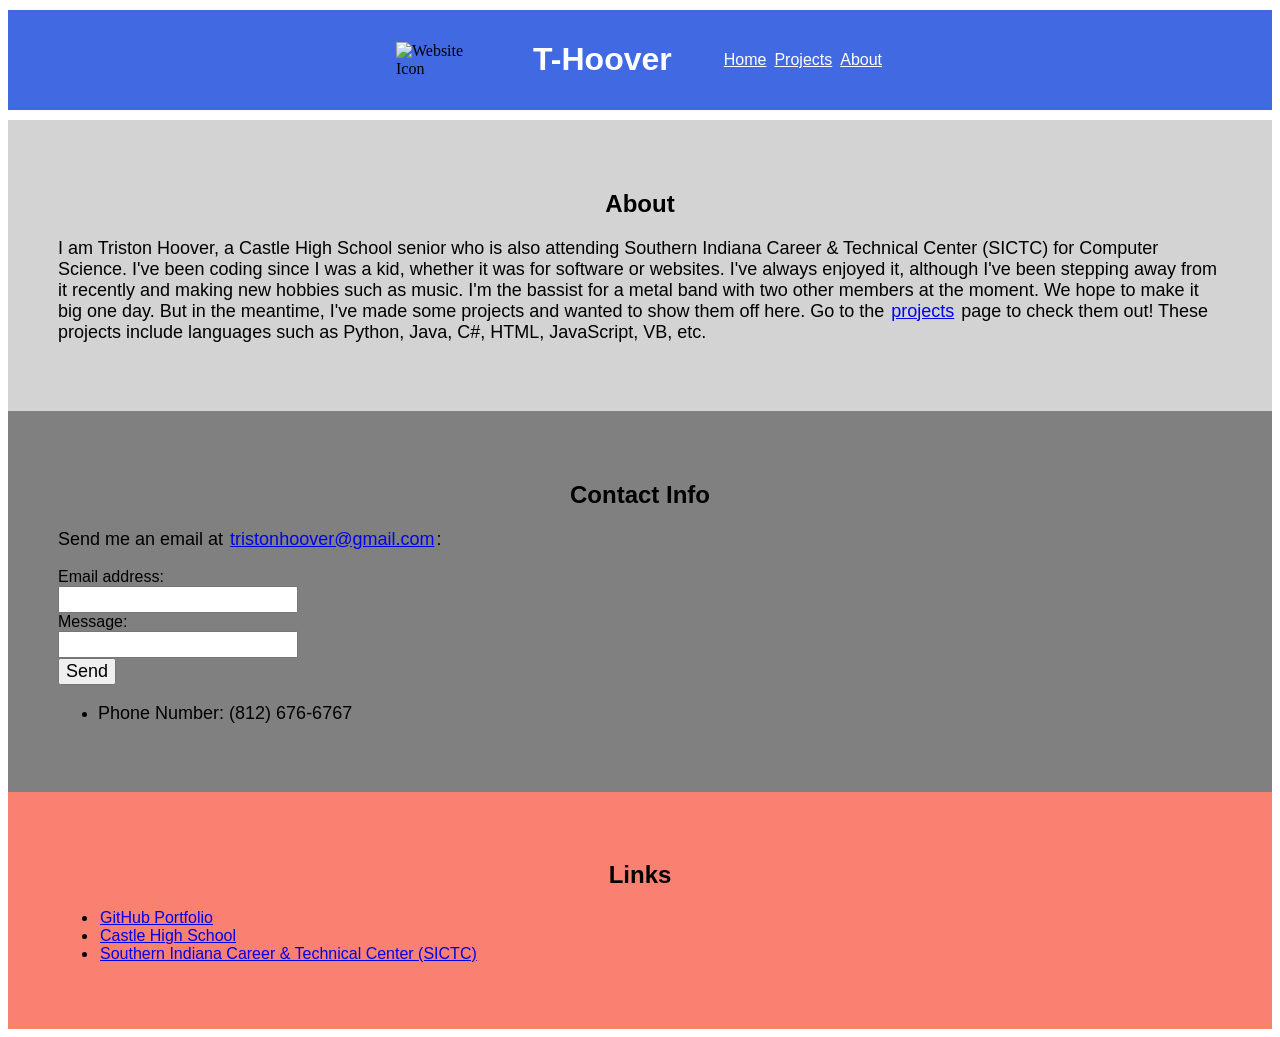
==== about.html @ cafb483c "Rev 1" ====
<!DOCTYPE html>
<html lang="en">
<head>
    <meta charset="utf-8">
    <title>T-Hoover - About</title>
    <link rel="stylesheet" href="style.css">
</head>
<body>
    <header>
        <img src="https://icons.iconarchive.com/icons/youthedesigner/digitally-painted/512/computer-icon.png" alt="Website Icon" width="7%" height="7%">
        <h1>T-Hoover</h1>
        <nav>
            <a href="index.html" style="color:white">Home</a>
            <a href="projects.html" style="color:white">Projects</a>
            <a href="about.html" style="color:white">About</a>
        </nav>
    </header>
    <div style="background-color: lightgray; padding: 50px;">
        <h2 style="text-align: center;">About</h2>
        <p>I am Triston Hoover, a Castle High School senior who is also attending Southern Indiana Career & Technical Center (SICTC) for Computer Science. I've been coding since I was a kid, whether it was for software or websites. I've always enjoyed it, although I've been stepping away from it recently and making new hobbies such as music. I'm the bassist for a metal band with two other members at the moment. We hope to make it big one day. But in the meantime, I've made some projects and wanted to show them off here. Go to the <a href="projects.html">projects</a> page to check them out! These projects include languages such as Python, Java, C#, HTML, JavaScript, VB, etc.</p>
    </div>
    <div style="background-color: gray; padding: 50px;">
        <h2 style="text-align: center;">Contact Info</h2>
        <!-- form help from https://www.w3schools.com/html/html_forms.asp -->
         <p>Send me an email at <a href="https://mailto:tristonhoover@gmail.com" target="_blank">tristonhoover@gmail.com</a>:</p>
        <form>
            <label for="fname">Email address:</label><br>
            <input type="email" id="email_input" name="email_input"><br>
            <label for="lname">Message:</label><br>
            <input type="text" id="message_input" name="message_input"><br>
            <input type="button" value="Send">
        </form>
        <ul>
            <li><p>Phone Number: (812) 676-6767</p></li>
        </ul>
    </div>
    <div style="background-color: salmon; padding: 50px;">
        <h2 style="text-align: center;">Links</h2>
        <ul>
            <li><a href="https://github.com/TristonAHoover/Portfolio" target="_blank">GitHub Portfolio</a></li>
            <li><a href="https://castle.warrick.k12.in.us/" target="_blank">Castle High School</a></li>
            <li><a href="https://sictc.evscschools.com/" target="_blank">Southern Indiana Career & Technical Center (SICTC)</a></li>
        </ul>
    </div>
</body>
</html>
---- style.css ----
h1{
    font-family: 'Franklin Gothic Medium', 'Arial Narrow', Arial, sans-serif;
    color: white;
}
h2{
    font-family: 'Franklin Gothic Medium', 'Arial Narrow', Arial, sans-serif;
}
h3{
    font-family: 'Franklin Gothic Medium', 'Arial Narrow', Arial, sans-serif;
}
h4{
    font-family: 'Franklin Gothic Medium', 'Arial Narrow', Arial, sans-serif;
}
h5{
    font-family: 'Franklin Gothic Medium', 'Arial Narrow', Arial, sans-serif;
}
h6{
    font-family: 'Franklin Gothic Medium', 'Arial Narrow', Arial, sans-serif;
}
p{
    font-size: large;
    font-family: 'Franklin Gothic Medium', 'Arial Narrow', Arial, sans-serif;
}
a{
    padding: 2px;
    font-family: 'Franklin Gothic Medium', 'Arial Narrow', Arial, sans-serif;
}
table{
    font-family: 'Franklin Gothic Medium', 'Arial Narrow', Arial, sans-serif;
    border-collapse: collapse;
}
form{
    font-family: 'Franklin Gothic Medium', 'Arial Narrow', Arial, sans-serif;
    border-collapse: collapse;
}
input{
    font-family: 'Franklin Gothic Medium', 'Arial Narrow', Arial, sans-serif;
    font-size: large;
}
header{
    display: flex;
    justify-content: center;
    align-items: center;
    margin-top: 10px;
    margin-bottom: 10px;
    padding: 10px;
    gap: 50px;
    background-color: royalblue;
}
th{
        border: 1px solid black;
        padding: 10px;
        text-align: center;
        background-color: white;
}
td{
        border: 1px solid black;
        padding: 10px;
        text-align: center;
        background-color: white;
}
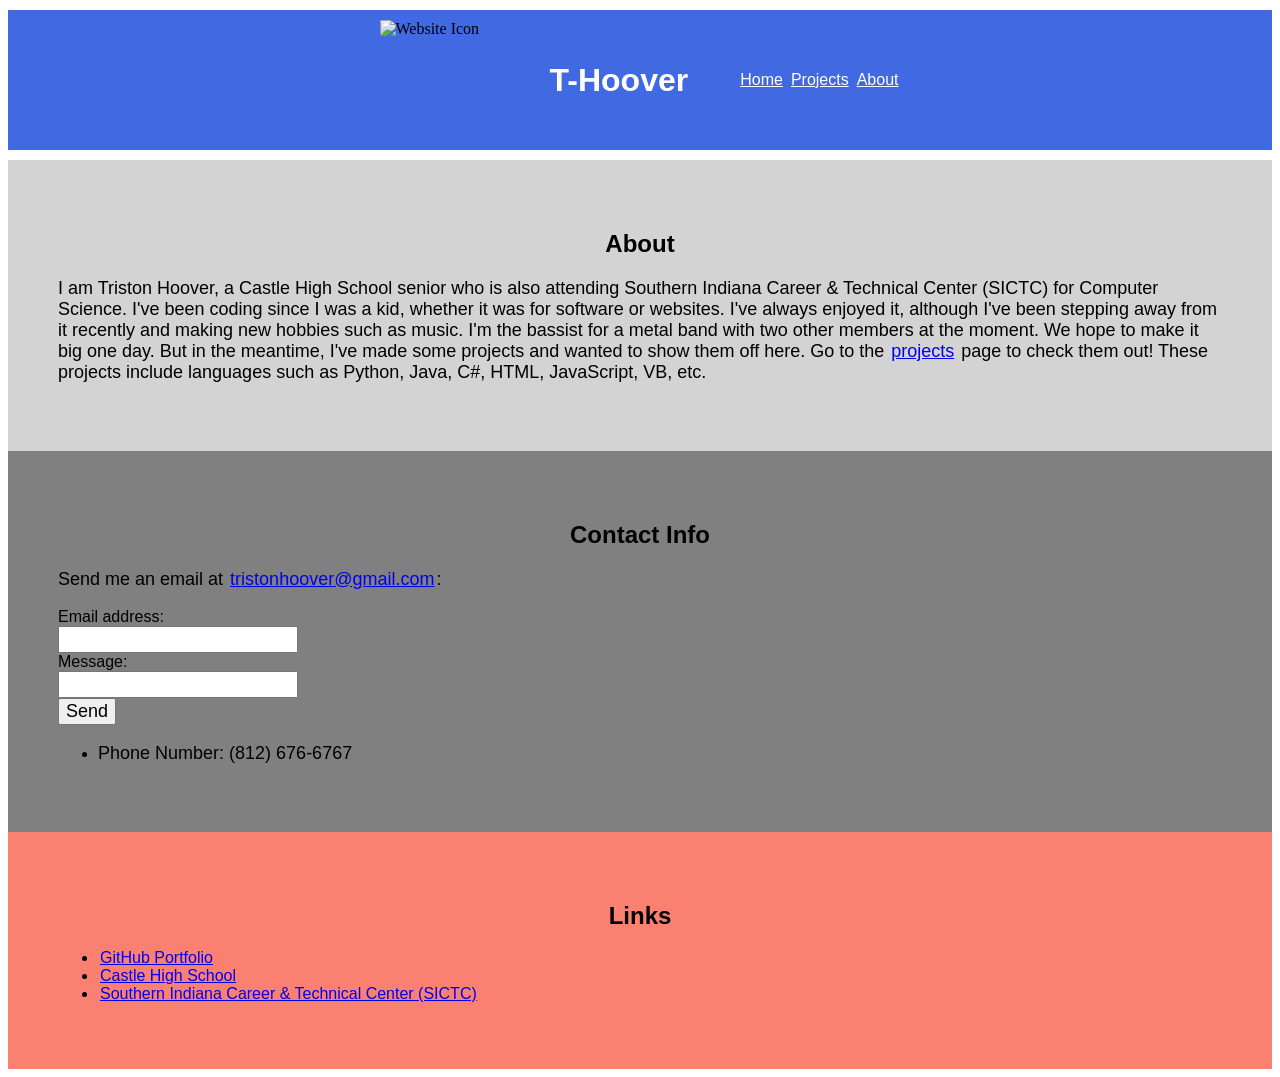
==== commit ac6566fc: "Rev 3" ====
--- a/about.html
+++ b/about.html
@@ -7,7 +7,7 @@
 </head>
 <body>
     <header>
-        <img src="https://icons.iconarchive.com/icons/youthedesigner/digitally-painted/512/computer-icon.png" alt="Website Icon" width="7%" height="7%">
+        <img src="https://icons.iconarchive.com/icons/youthedesigner/digitally-painted/512/computer-icon.png" alt="Website Icon" width="120" height="120">
         <h1>T-Hoover</h1>
         <nav>
             <a href="index.html" style="color:white">Home</a>
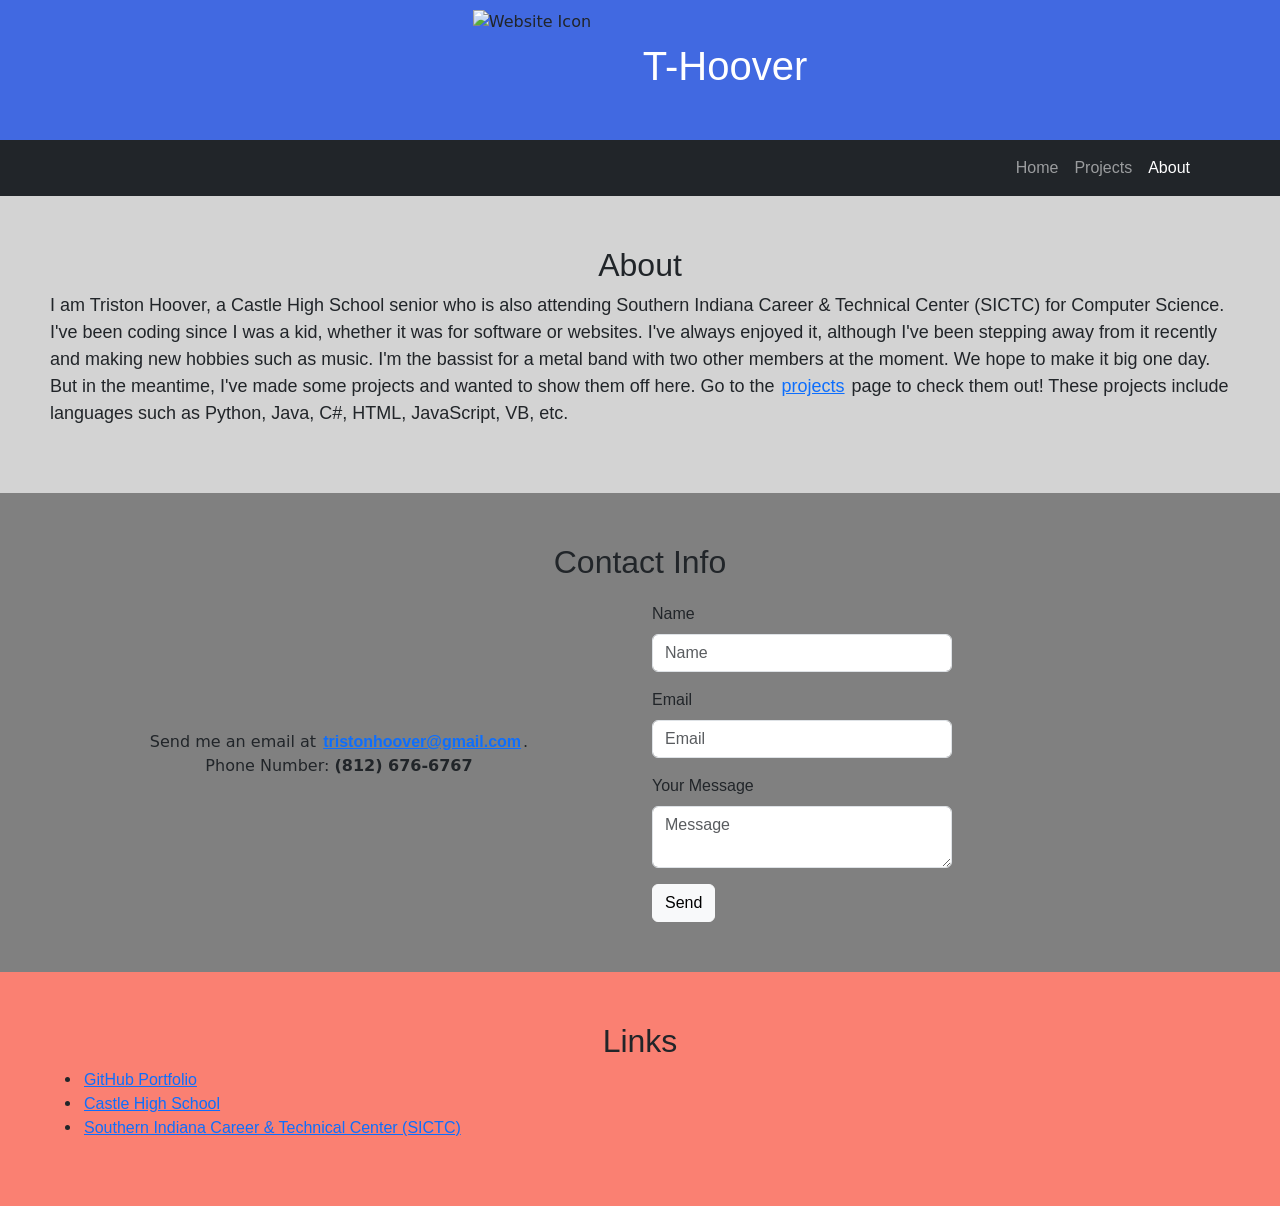
==== commit a852a92e: "Final Rev" ====
--- a/about.html
+++ b/about.html
@@ -1,46 +1,145 @@
 <!DOCTYPE html>
 <html lang="en">
+
 <head>
     <meta charset="utf-8">
     <title>T-Hoover - About</title>
+    <meta name="description" content="Learn more about me and find out how to get in touch.">
+    <link href="https://cdn.jsdelivr.net/npm/bootstrap@5.3.8/dist/css/bootstrap.min.css" rel="stylesheet">
     <link rel="stylesheet" href="style.css">
 </head>
+
 <body>
     <header>
-        <img src="https://icons.iconarchive.com/icons/youthedesigner/digitally-painted/512/computer-icon.png" alt="Website Icon" width="120" height="120">
-        <h1>T-Hoover</h1>
-        <nav>
-            <a href="index.html" style="color:white">Home</a>
-            <a href="projects.html" style="color:white">Projects</a>
-            <a href="about.html" style="color:white">About</a>
+        <div class="header-flex-row">
+            <img src="https://icons.iconarchive.com/icons/youthedesigner/digitally-painted/512/computer-icon.png"
+                alt="Website Icon" width="120" height="120">
+            <h1>T-Hoover</h1>
+        </div>
+        <nav class="navbar navbar-expand-lg navbar-dark bg-dark">
+            <div class="container">
+
+                <button class="navbar-toggler  ms-auto" type="button" data-bs-toggle="collapse"
+                    data-bs-target="#navbarNav">
+                    <span class="navbar-toggler-icon"></span>
+                </button>
+
+                <div class="collapse navbar-collapse" id="navbarNav">
+                    <ul class="navbar-nav ms-auto">
+                        <li class="nav-item">
+                            <a class="nav-link" href="index.html">Home</a>
+                        </li>
+
+                        <li class="nav-item">
+                            <a class="nav-link" href="projects.html">Projects</a>
+                        </li>
+
+                        <li class="nav-item">
+                            <a class="nav-link active" href="about.html">About</a>
+                        </li>
+                    </ul>
+                </div>
+
+            </div>
         </nav>
     </header>
     <div style="background-color: lightgray; padding: 50px;">
         <h2 style="text-align: center;">About</h2>
-        <p>I am Triston Hoover, a Castle High School senior who is also attending Southern Indiana Career & Technical Center (SICTC) for Computer Science. I've been coding since I was a kid, whether it was for software or websites. I've always enjoyed it, although I've been stepping away from it recently and making new hobbies such as music. I'm the bassist for a metal band with two other members at the moment. We hope to make it big one day. But in the meantime, I've made some projects and wanted to show them off here. Go to the <a href="projects.html">projects</a> page to check them out! These projects include languages such as Python, Java, C#, HTML, JavaScript, VB, etc.</p>
+        <p>I am Triston Hoover, a Castle High School senior who is also attending Southern Indiana Career & Technical
+            Center (SICTC) for Computer Science. I've been coding since I was a kid, whether it was for software or
+            websites. I've always enjoyed it, although I've been stepping away from it recently and making new hobbies
+            such as music. I'm the bassist for a metal band with two other members at the moment. We hope to make it big
+            one day. But in the meantime, I've made some projects and wanted to show them off here. Go to the <a
+                href="projects.html">projects</a> page to check them out! These projects include languages such as
+            Python, Java, C#, HTML, JavaScript, VB, etc.</p>
     </div>
     <div style="background-color: gray; padding: 50px;">
-        <h2 style="text-align: center;">Contact Info</h2>
-        <!-- form help from https://www.w3schools.com/html/html_forms.asp -->
-         <p>Send me an email at <a href="https://mailto:tristonhoover@gmail.com" target="_blank">tristonhoover@gmail.com</a>:</p>
-        <form>
-            <label for="fname">Email address:</label><br>
-            <input type="email" id="email_input" name="email_input"><br>
-            <label for="lname">Message:</label><br>
-            <input type="text" id="message_input" name="message_input"><br>
-            <input type="button" value="Send">
-        </form>
-        <ul>
-            <li><p>Phone Number: (812) 676-6767</p></li>
-        </ul>
+        <h2 style="text-align: center; margin-bottom: 20px;">Contact Info</h2>
+        <div class="row align-items-center">
+            <div class="col-md text-center">
+                <ul class="list-unstyled">
+                    <li>
+                        Send me an email at <strong><a href="mailto:tristonhoover@gmail.com"
+                                target="_blank">tristonhoover@gmail.com</a></strong>.
+                    </li>
+                    <li>
+                        Phone Number: <strong>(812) 676-6767</strong>
+                    </li>
+                </ul>
+            </div>
+            <div class="col-md">
+                <form id="triston-contact" style="max-width: 300px;">
+                    <label for="form-name" class="form-label">Name</label>
+                    <input id="form-name" class="form-control mb-3" type="text" name="name" placeholder="Name" required>
+                    <label for="form-email" class="form-label">Email</label>
+                    <input id="form-email" class="form-control mb-3" type="email" name="email" placeholder="Email"
+                        required>
+                    <label for="form-message" class="form-label">Your Message</label>
+                    <textarea id="form-message" class="form-control mb-3" name="message" placeholder="Message"
+                        required></textarea>
+                    <button id="form-submit" type="submit" class="btn btn-light">Send</button>
+                </form>
+            </div>
+        </div>
     </div>
     <div style="background-color: salmon; padding: 50px;">
         <h2 style="text-align: center;">Links</h2>
         <ul>
             <li><a href="https://github.com/TristonAHoover/Portfolio" target="_blank">GitHub Portfolio</a></li>
             <li><a href="https://castle.warrick.k12.in.us/" target="_blank">Castle High School</a></li>
-            <li><a href="https://sictc.evscschools.com/" target="_blank">Southern Indiana Career & Technical Center (SICTC)</a></li>
+            <li><a href="https://sictc.evscschools.com/" target="_blank">Southern Indiana Career & Technical Center
+                    (SICTC)</a></li>
         </ul>
     </div>
+
+    <div id="submitConfModal" class="modal" tabindex="-1">
+        <div class="modal-dialog">
+            <div class="modal-content">
+                <div class="modal-header">
+                    <h5 class="modal-title">Message Sent</h5>
+                    <button type="button" class="btn-close" data-bs-dismiss="modal" aria-label="Close"></button>
+                </div>
+                <div class="modal-body">
+                    <p>Thank you! Your message has been received and I will respond shortly.</p>
+                </div>
+                <div class="modal-footer">
+                    <button type="button" class="btn btn-primary" data-bs-dismiss="modal">Close</button>
+                </div>
+            </div>
+        </div>
+    </div>
+
+    <script src="https://cdn.jsdelivr.net/npm/bootstrap@5.3.8/dist/js/bootstrap.bundle.min.js"></script>
+    <script>
+
+        const submitBtn = document.getElementById('form-submit');
+        const submitConfModalElement = document.getElementById('submitConfModal');
+        const submitModal = new bootstrap.Modal(submitConfModalElement);
+
+        document.getElementById("triston-contact").addEventListener("submit", async (e) => {
+            e.preventDefault();
+
+            submitBtn.disabled = true;
+            submitBtn.textContent = "Submitting...";
+
+            const formData = {
+                name: e.target.name.value,
+                email: e.target.email.value,
+                message: e.target.message.value
+            };
+
+            await fetch("https://script.google.com/macros/s/AKfycbyZeNi4utQZK6e67rrbed9_1XCQphHT_QAbwGGJfoGDnLSBuHswN0fx2u4jKaWeypJ3Wg/exec", {
+                method: "POST",
+                body: JSON.stringify(formData)
+            });
+
+            submitModal.show();
+
+            submitBtn.disabled = false;
+            submitBtn.textContent = "Send";
+            e.target.reset();
+        });
+    </script>
 </body>
+
 </html>
--- a/style.css
+++ b/style.css
@@ -1,3 +1,6 @@
+body {
+    background-color: salmon;
+}
 h1{
     font-family: 'Franklin Gothic Medium', 'Arial Narrow', Arial, sans-serif;
     color: white;
@@ -37,15 +40,15 @@
     font-family: 'Franklin Gothic Medium', 'Arial Narrow', Arial, sans-serif;
     font-size: large;
 }
-header{
+header {
+    background-color: royalblue;
+}
+header .header-flex-row{
     display: flex;
     justify-content: center;
     align-items: center;
-    margin-top: 10px;
-    margin-bottom: 10px;
     padding: 10px;
     gap: 50px;
-    background-color: royalblue;
 }
 th{
         border: 1px solid black;
@@ -58,4 +61,12 @@
         padding: 10px;
         text-align: center;
         background-color: white;
+}
+
+@media (max-width: 460px) {
+    #project-images img {
+        max-width: 100%;
+        height: auto;
+        margin: 10px 0;
+    }
 }
